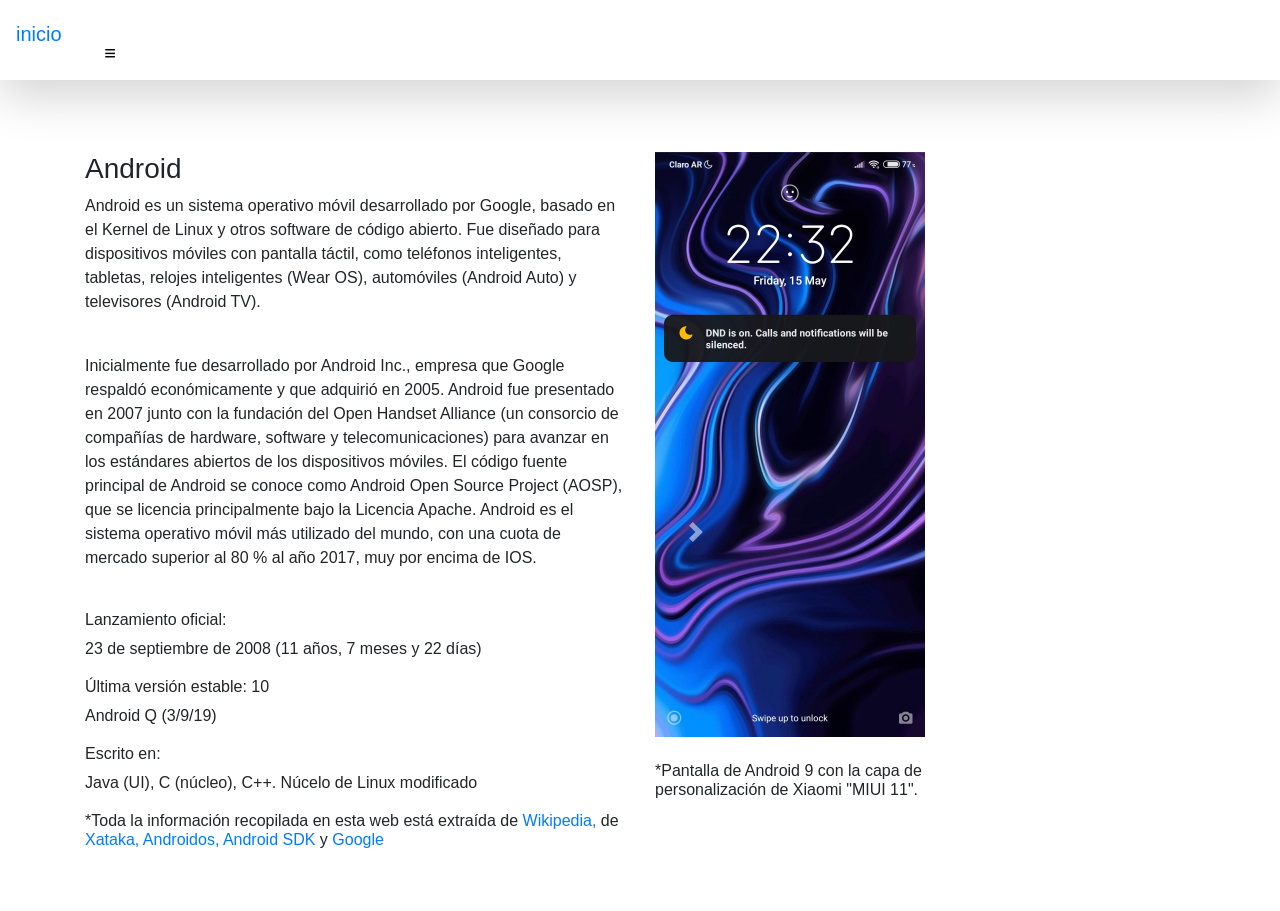
==== 1) index.html @ 7a4e1cb6 "Android" ====
<!DOCTYPE html>
<html lang="en">
<head>
  <title>Inicio</title>
  <meta charset="utf-8">
  <meta name="viewport" content="width=device-width, initial-scale=1">
  <link rel="stylesheet" href="css/bootstrap.css">
  <link rel="stylesheet" type="text/css" href="style.css">
  <script src="js/jquery.js"></script>
  <script src="js/popper.js"></script>
  <script src="js/bootstrap.js"></script>
</head>
<body>

  <div class="shadow-lg p-3 mb-5" class="navbar navbar-expand-md bg-dark navbar-dark">  
  <h6><a class="navbar-brand" href="../Lopez Tomas TP5 Bootstrap Grupo A 7mo 2da/1) index.html" style="color:light blue">inicio</a>
  <button class="navbar-toggler" type="button" data-toggle="collapse" data-target="#collapsibleNavbar" >
    <span class="navbar-toggler-icon">­<h5>≡</h5></span> 
  </button>
  <div class="collapse navbar-collapse" id="collapsibleNavbar">
    <ul class="navbar-nav">
      <li class="nav-item">
        <a class="nav-link" href="../Lopez Tomas TP5 Bootstrap Grupo A 7mo 2da/2) Historia.html">Adquisición por parte de Google</a>
      </li>
      <li class="nav-item">
        <a class="nav-link" href="../Lopez Tomas TP5 Bootstrap Grupo A 7mo 2da/3) Seguridad.html">Filtraciones masivas en 2013 y 2014. ¿Cambió algo en 2020?</a>
      </li>  
      <li class="nav-item">
        <a class="nav-link" href="../Lopez Tomas TP5 Bootstrap Grupo A 7mo 2da/4) Caracteristicas.html">Caracteristicas y curiosidades</a>
      </li>     
        <li class="nav-item">
        <a class="nav-link" href="../Lopez Tomas TP5 Bootstrap Grupo A 7mo 2da/5) Diseño.html">Diseño</a>
      </li>
      <li class="nav-item">
        <a class="nav-link" href="../Lopez Tomas TP5 Bootstrap Grupo A 7mo 2da/6) Arquitectura.html">Arquitectura</a>
      </li>    
      <li class="nav-item">
        <a class="nav-link" href="../Lopez Tomas TP5 Bootstrap Grupo A 7mo 2da/7) SDK.html">Desarrolla una app con Android SDK</a>
      </li>
      <li class="nav-item">
        <a class="nav-link" href="../Lopez Tomas TP5 Bootstrap Grupo A 7mo 2da/8) Publicar una App.html">Publicar una App</a>
      </li>
      <li class="nav-item">
        <a class="nav-link" href="../Lopez Tomas TP5 Bootstrap Grupo A 7mo 2da/9) Google Play.html">Google Play</a>
      </li> 
      <li class="nav-item">
        <a class="nav-link" href="../Lopez Tomas TP5 Bootstrap Grupo A 7mo 2da/10) Versiones.html">¿Fin de Android? 2020 y nuevos lanzamientos</a>
      </li>
            <li class="nav-item">
        <a class="nav-link" href="../Lopez Tomas TP5 Bootstrap Grupo A 7mo 2da/11) 5G.html">Por culpa del 5G todo será más caro
    </a>
    </ul>
    </h6>
  </div>  
  </div>
<br>

    <div class="container">
  <div class="row">
    <div class="col-sm">
      <h3>Android</h3>
    <p>Android es un sistema operativo móvil desarrollado por Google, basado en el Kernel de Linux y otros software de código abierto. Fue diseñado para dispositivos móviles con pantalla táctil, como teléfonos inteligentes, tabletas, relojes inteligentes (Wear OS), automóviles (Android Auto) y televisores (Android TV).
    </p><br>
    Inicialmente fue desarrollado por Android Inc., empresa que Google respaldó económicamente y que adquirió en 2005. Android fue presentado en 2007 junto con la fundación del Open Handset Alliance (un consorcio de compañías de hardware, software y telecomunicaciones) para avanzar en los estándares abiertos de los dispositivos móviles. El código fuente principal de Android se conoce como Android Open Source Project (AOSP), que se licencia principalmente bajo la Licencia Apache. Android es el sistema operativo móvil más utilizado del mundo, con una cuota de mercado superior al 80 % al año 2017, muy por encima de IOS.
    <p><br></p>
    <p><h6>Lanzamiento oficial:</h6>
    23 de septiembre de 2008 (11 años, 7 meses y 22 días)</p>
    <p><h6>Última versión estable: 10</h6>
    Android Q (3/9/19)</p>
    <p><h6>Escrito en:</h6>
      Java (UI), C (núcleo), C++. Núcelo de Linux modificado</p>
      <p><h6>*Toda la información recopilada en esta web está extraída de <a href="https://es.wikipedia.org/wiki/Android">Wikipedia, </a>de <a href="https://www.xatakandroid.com/sistema-operativo/android-10-actualiza-sus-ajustes-privacidad-ahora-permite-borrar-datos-sus-sugerencias-inteligentes"> Xataka, </a><a href="https://androidos.readthedocs.io/en/latest/data/caracteristicas/">Androidos,</a></a> <a href="https://developer.android.com/studio">Android SDK </a></a> y <a href="https://support.google.com/googleplay/android-developer/answer/113469?hl=es-419">Google</a></h6></p>
    </div>
    <div class="col-sm">
      <div id="carouselExampleIndicators" class="carousel slide" data-ride="carousel">
  <div class="carousel-inner">
    <div class="carousel-item active">
      <img src="Android 9 (MIUI 11) pbloqueo 0.jpg" class="d-block w-50" alt="Android 9 (MIUI 11) pantalla principal">
    </div>
    <div class="carousel-item">
      <img src="Android 9 (MIUI 11) 0.jpg" class="d-block w-50" alt="Android 9 (MIUI 11) segunda pantalla">
    </div>
    <div class="carousel-item">
      <img src="Android 9 (MIUI 11) 1.jpg" class="d-block w-50" alt="Android 9 (MIUI 11) tercera pantalla">
    </div>
        <div class="carousel-item">
      <img src="Android 9 (MIUI 11) 2.jpg" class="d-block w-50" alt="Android 9 (MIUI 11) tercera pantalla">
    </div>
  </div>
  <a class="carousel-control-prev" href="#carouselExampleIndicators" role="button" data-slide="next">
    <span class="carousel-control-next-icon" aria-hidden="true"></span>
    <span class="sr-only">Anterior</span>
  </a><br>
  <h6><p>*Pantalla de Android 9 con la capa de <br>
      personalización de Xiaomi "MIUI 11".</h6>
<br><br><br><br>

</body>
</html>
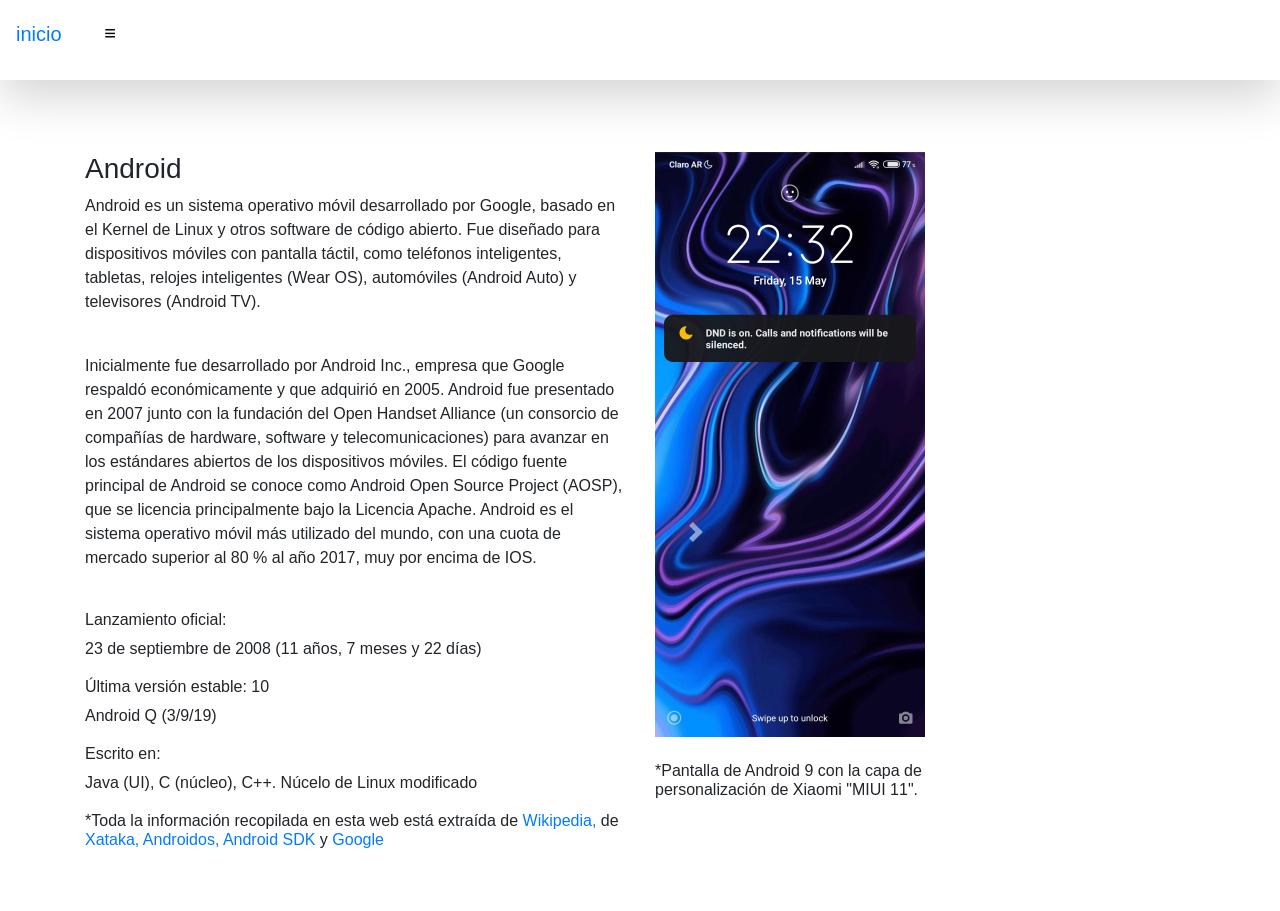
==== commit 2bdceae6: "Update 1) index.html" ====
--- a/1) index.html
+++ b/1) index.html
@@ -5,49 +5,47 @@
   <meta charset="utf-8">
   <meta name="viewport" content="width=device-width, initial-scale=1">
   <link rel="stylesheet" href="css/bootstrap.css">
-  <link rel="stylesheet" type="text/css" href="style.css">
   <script src="js/jquery.js"></script>
   <script src="js/popper.js"></script>
   <script src="js/bootstrap.js"></script>
 </head>
 <body>
-
-  <div class="shadow-lg p-3 mb-5" class="navbar navbar-expand-md bg-dark navbar-dark">  
-  <h6><a class="navbar-brand" href="../Lopez Tomas TP5 Bootstrap Grupo A 7mo 2da/1) index.html" style="color:light blue">inicio</a>
+<div class="shadow-lg p-3 mb-5" class="navbar navbar-expand-md bg-dark navbar-dark">  
+  <h6><a class="navbar-brand" href="1) index.html" style="color:light blue">inicio</a>
   <button class="navbar-toggler" type="button" data-toggle="collapse" data-target="#collapsibleNavbar" >
-    <span class="navbar-toggler-icon">­<h5>≡</h5></span> 
+    <span class="navbar-toggler-icon"><h5>≡</h5></span> 
   </button>
   <div class="collapse navbar-collapse" id="collapsibleNavbar">
     <ul class="navbar-nav">
       <li class="nav-item">
-        <a class="nav-link" href="../Lopez Tomas TP5 Bootstrap Grupo A 7mo 2da/2) Historia.html">Adquisición por parte de Google</a>
+        <a class="nav-link" href="2) Historia.html">Adquisición por parte de Google</a>
       </li>
       <li class="nav-item">
-        <a class="nav-link" href="../Lopez Tomas TP5 Bootstrap Grupo A 7mo 2da/3) Seguridad.html">Filtraciones masivas en 2013 y 2014. ¿Cambió algo en 2020?</a>
+        <a class="nav-link" href="3) Seguridad.html">Filtraciones masivas en 2013 y 2014. ¿Cambió algo en 2020?</a>
       </li>  
       <li class="nav-item">
-        <a class="nav-link" href="../Lopez Tomas TP5 Bootstrap Grupo A 7mo 2da/4) Caracteristicas.html">Caracteristicas y curiosidades</a>
+        <a class="nav-link" href="4) Caracteristicas.html">Caracteristicas y curiosidades</a>
       </li>     
         <li class="nav-item">
-        <a class="nav-link" href="../Lopez Tomas TP5 Bootstrap Grupo A 7mo 2da/5) Diseño.html">Diseño</a>
+        <a class="nav-link" href="5) Diseño.html">Diseño</a>
       </li>
       <li class="nav-item">
-        <a class="nav-link" href="../Lopez Tomas TP5 Bootstrap Grupo A 7mo 2da/6) Arquitectura.html">Arquitectura</a>
+        <a class="nav-link" href="6) Arquitectura.html">Arquitectura</a>
       </li>    
       <li class="nav-item">
-        <a class="nav-link" href="../Lopez Tomas TP5 Bootstrap Grupo A 7mo 2da/7) SDK.html">Desarrolla una app con Android SDK</a>
+        <a class="nav-link" href="7) SDK.html">Desarrolla una app con Android SDK</a>
       </li>
       <li class="nav-item">
-        <a class="nav-link" href="../Lopez Tomas TP5 Bootstrap Grupo A 7mo 2da/8) Publicar una App.html">Publicar una App</a>
+        <a class="nav-link" href="8) Publicar una App.html">Publicar una App</a>
       </li>
       <li class="nav-item">
-        <a class="nav-link" href="../Lopez Tomas TP5 Bootstrap Grupo A 7mo 2da/9) Google Play.html">Google Play</a>
+        <a class="nav-link" href="9) Google Play.html">Google Play</a>
       </li> 
       <li class="nav-item">
-        <a class="nav-link" href="../Lopez Tomas TP5 Bootstrap Grupo A 7mo 2da/10) Versiones.html">¿Fin de Android? 2020 y nuevos lanzamientos</a>
+        <a class="nav-link" href="10) Versiones.html">¿Fin de Android? 2020 y nuevos lanzamientos</a>
       </li>
             <li class="nav-item">
-        <a class="nav-link" href="../Lopez Tomas TP5 Bootstrap Grupo A 7mo 2da/11) 5G.html">Por culpa del 5G todo será más caro
+        <a class="nav-link" href="11) 5G.html">Por culpa del 5G todo será más caro
     </a>
     </ul>
     </h6>
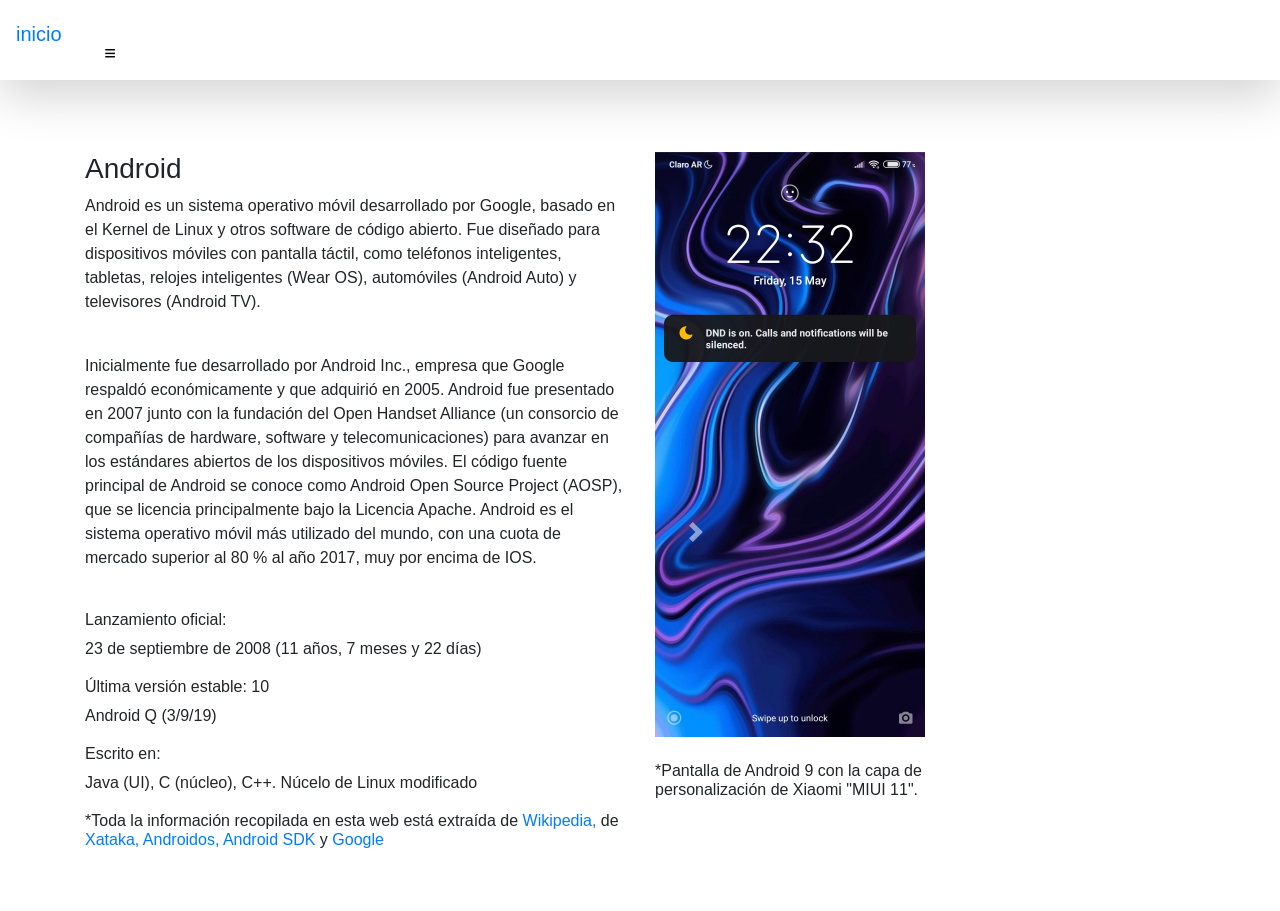
==== commit 5b6f235f: "Add files via upload" ====
--- a/1) index.html
+++ b/1) index.html
@@ -1,99 +1,104 @@
-<!DOCTYPE html>
-<html lang="en">
-<head>
-  <title>Inicio</title>
-  <meta charset="utf-8">
-  <meta name="viewport" content="width=device-width, initial-scale=1">
-  <link rel="stylesheet" href="css/bootstrap.css">
-  <script src="js/jquery.js"></script>
-  <script src="js/popper.js"></script>
-  <script src="js/bootstrap.js"></script>
-</head>
-<body>
-<div class="shadow-lg p-3 mb-5" class="navbar navbar-expand-md bg-dark navbar-dark">  
-  <h6><a class="navbar-brand" href="1) index.html" style="color:light blue">inicio</a>
-  <button class="navbar-toggler" type="button" data-toggle="collapse" data-target="#collapsibleNavbar" >
-    <span class="navbar-toggler-icon"><h5>≡</h5></span> 
-  </button>
-  <div class="collapse navbar-collapse" id="collapsibleNavbar">
-    <ul class="navbar-nav">
-      <li class="nav-item">
-        <a class="nav-link" href="2) Historia.html">Adquisición por parte de Google</a>
-      </li>
-      <li class="nav-item">
-        <a class="nav-link" href="3) Seguridad.html">Filtraciones masivas en 2013 y 2014. ¿Cambió algo en 2020?</a>
-      </li>  
-      <li class="nav-item">
-        <a class="nav-link" href="4) Caracteristicas.html">Caracteristicas y curiosidades</a>
-      </li>     
-        <li class="nav-item">
-        <a class="nav-link" href="5) Diseño.html">Diseño</a>
-      </li>
-      <li class="nav-item">
-        <a class="nav-link" href="6) Arquitectura.html">Arquitectura</a>
-      </li>    
-      <li class="nav-item">
-        <a class="nav-link" href="7) SDK.html">Desarrolla una app con Android SDK</a>
-      </li>
-      <li class="nav-item">
-        <a class="nav-link" href="8) Publicar una App.html">Publicar una App</a>
-      </li>
-      <li class="nav-item">
-        <a class="nav-link" href="9) Google Play.html">Google Play</a>
-      </li> 
-      <li class="nav-item">
-        <a class="nav-link" href="10) Versiones.html">¿Fin de Android? 2020 y nuevos lanzamientos</a>
-      </li>
-            <li class="nav-item">
-        <a class="nav-link" href="11) 5G.html">Por culpa del 5G todo será más caro
-    </a>
-    </ul>
-    </h6>
-  </div>  
-  </div>
-<br>
-
-    <div class="container">
-  <div class="row">
-    <div class="col-sm">
-      <h3>Android</h3>
-    <p>Android es un sistema operativo móvil desarrollado por Google, basado en el Kernel de Linux y otros software de código abierto. Fue diseñado para dispositivos móviles con pantalla táctil, como teléfonos inteligentes, tabletas, relojes inteligentes (Wear OS), automóviles (Android Auto) y televisores (Android TV).
-    </p><br>
-    Inicialmente fue desarrollado por Android Inc., empresa que Google respaldó económicamente y que adquirió en 2005. Android fue presentado en 2007 junto con la fundación del Open Handset Alliance (un consorcio de compañías de hardware, software y telecomunicaciones) para avanzar en los estándares abiertos de los dispositivos móviles. El código fuente principal de Android se conoce como Android Open Source Project (AOSP), que se licencia principalmente bajo la Licencia Apache. Android es el sistema operativo móvil más utilizado del mundo, con una cuota de mercado superior al 80 % al año 2017, muy por encima de IOS.
-    <p><br></p>
-    <p><h6>Lanzamiento oficial:</h6>
-    23 de septiembre de 2008 (11 años, 7 meses y 22 días)</p>
-    <p><h6>Última versión estable: 10</h6>
-    Android Q (3/9/19)</p>
-    <p><h6>Escrito en:</h6>
-      Java (UI), C (núcleo), C++. Núcelo de Linux modificado</p>
-      <p><h6>*Toda la información recopilada en esta web está extraída de <a href="https://es.wikipedia.org/wiki/Android">Wikipedia, </a>de <a href="https://www.xatakandroid.com/sistema-operativo/android-10-actualiza-sus-ajustes-privacidad-ahora-permite-borrar-datos-sus-sugerencias-inteligentes"> Xataka, </a><a href="https://androidos.readthedocs.io/en/latest/data/caracteristicas/">Androidos,</a></a> <a href="https://developer.android.com/studio">Android SDK </a></a> y <a href="https://support.google.com/googleplay/android-developer/answer/113469?hl=es-419">Google</a></h6></p>
-    </div>
-    <div class="col-sm">
-      <div id="carouselExampleIndicators" class="carousel slide" data-ride="carousel">
-  <div class="carousel-inner">
-    <div class="carousel-item active">
-      <img src="Android 9 (MIUI 11) pbloqueo 0.jpg" class="d-block w-50" alt="Android 9 (MIUI 11) pantalla principal">
-    </div>
-    <div class="carousel-item">
-      <img src="Android 9 (MIUI 11) 0.jpg" class="d-block w-50" alt="Android 9 (MIUI 11) segunda pantalla">
-    </div>
-    <div class="carousel-item">
-      <img src="Android 9 (MIUI 11) 1.jpg" class="d-block w-50" alt="Android 9 (MIUI 11) tercera pantalla">
-    </div>
-        <div class="carousel-item">
-      <img src="Android 9 (MIUI 11) 2.jpg" class="d-block w-50" alt="Android 9 (MIUI 11) tercera pantalla">
-    </div>
-  </div>
-  <a class="carousel-control-prev" href="#carouselExampleIndicators" role="button" data-slide="next">
-    <span class="carousel-control-next-icon" aria-hidden="true"></span>
-    <span class="sr-only">Anterior</span>
-  </a><br>
-  <h6><p>*Pantalla de Android 9 con la capa de <br>
-      personalización de Xiaomi "MIUI 11".</h6>
-<br><br><br><br>
-
-</body>
-</html>
-
-
+<!DOCTYPE html>
+<html lang="en">
+<head>
+  <title>Inicio</title>
+  <meta charset="utf-8">
+  <meta name="viewport" content="width=device-width, initial-scale=1">
+  <link rel="stylesheet" href="css/bootstrap.css">
+  <link rel="stylesheet" type="text/css" href="style.css">
+  <script src="js/jquery.js"></script>
+  <script src="js/popper.js"></script>
+  <script src="js/bootstrap.js"></script>
+</head>
+<body>
+
+  <div class="shadow-lg p-3 mb-5" class="navbar navbar-expand-md bg-dark navbar-dark">  
+    <h6><a class="navbar-brand" href="1) index.html" style="color:light blue">inicio</a>
+    <button class="navbar-toggler" type="button" data-toggle="collapse" data-target="#collapsibleNavbar" >
+      <span class="navbar-toggler-icon">­<h5>≡</h5></span> 
+    </button>
+    <div class="collapse navbar-collapse" id="collapsibleNavbar">
+      <ul class="navbar-nav">
+        <li class="nav-item">
+          <a class="nav-link" href="2) Historia.html">Adquisición por parte de Google</a>
+        </li>
+        <li class="nav-item">
+          <a class="nav-link" href="3) Seguridad.html">Filtraciones masivas en 2013 y 2014. ¿Cambió algo en 2020?</a>
+        </li>  
+        <li class="nav-item">
+          <a class="nav-link" href="4) Caracteristicas.html">Caracteristicas y curiosidades</a>
+        </li>     
+          <li class="nav-item">
+          <a class="nav-link" href="5) Diseño.html">Diseño</a>
+        </li>
+        <li class="nav-item">
+          <a class="nav-link" href="6) Arquitectura.html">Arquitectura</a>
+        </li>    
+        <li class="nav-item">
+          <a class="nav-link" href="7) SDK.html">Desarrolla una app con Android SDK</a>
+        </li>
+        <li class="nav-item">
+          <a class="nav-link" href="8) Publicar una App.html">Publicar una App</a>
+        </li>
+        <li class="nav-item">
+          <a class="nav-link" href="9) Google Play.html">Google Play</a>
+        </li> 
+        <li class="nav-item">
+          <a class="nav-link" href="10) Versiones.html">¿Fin de Android? 2020 y nuevos lanzamientos</a>
+        </li>
+              <li class="nav-item">
+          <a class="nav-link" href="11) 5G.html">Por culpa del 5G todo será más caro
+      </a>
+      <li class="nav-item">
+        <a class="nav-link" href="Test.html">Evalúa tus conocimientos :)
+        </a>
+      </ul>
+      </h6>
+    </div>  
+    </div>
+<br>
+
+    <div class="container">
+  <div class="row">
+    <div class="col-sm">
+      <h3>Android</h3>
+    <p>Android es un sistema operativo móvil desarrollado por Google, basado en el Kernel de Linux y otros software de código abierto. Fue diseñado para dispositivos móviles con pantalla táctil, como teléfonos inteligentes, tabletas, relojes inteligentes (Wear OS), automóviles (Android Auto) y televisores (Android TV).
+    </p><br>
+    Inicialmente fue desarrollado por Android Inc., empresa que Google respaldó económicamente y que adquirió en 2005. Android fue presentado en 2007 junto con la fundación del Open Handset Alliance (un consorcio de compañías de hardware, software y telecomunicaciones) para avanzar en los estándares abiertos de los dispositivos móviles. El código fuente principal de Android se conoce como Android Open Source Project (AOSP), que se licencia principalmente bajo la Licencia Apache. Android es el sistema operativo móvil más utilizado del mundo, con una cuota de mercado superior al 80 % al año 2017, muy por encima de IOS.
+    <p><br></p>
+    <p><h6>Lanzamiento oficial:</h6>
+    23 de septiembre de 2008 (11 años, 7 meses y 22 días)</p>
+    <p><h6>Última versión estable: 10</h6>
+    Android Q (3/9/19)</p>
+    <p><h6>Escrito en:</h6>
+      Java (UI), C (núcleo), C++. Núcelo de Linux modificado</p>
+      <p><h6>*Toda la información recopilada en esta web está extraída de <a href="https://es.wikipedia.org/wiki/Android">Wikipedia, </a>de <a href="https://www.xatakandroid.com/sistema-operativo/android-10-actualiza-sus-ajustes-privacidad-ahora-permite-borrar-datos-sus-sugerencias-inteligentes"> Xataka, </a><a href="https://androidos.readthedocs.io/en/latest/data/caracteristicas/">Androidos,</a></a> <a href="https://developer.android.com/studio">Android SDK </a></a> y <a href="https://support.google.com/googleplay/android-developer/answer/113469?hl=es-419">Google</a></h6></p>
+    </div>
+    <div class="col-sm">
+      <div id="carouselExampleIndicators" class="carousel slide" data-ride="carousel">
+  <div class="carousel-inner">
+    <div class="carousel-item active">
+      <img src="Android 9 (MIUI 11) pbloqueo 0.jpg" class="d-block w-50" alt="Android 9 (MIUI 11) pantalla principal">
+    </div>
+    <div class="carousel-item">
+      <img src="Android 9 (MIUI 11) 0.jpg" class="d-block w-50" alt="Android 9 (MIUI 11) segunda pantalla">
+    </div>
+    <div class="carousel-item">
+      <img src="Android 9 (MIUI 11) 1.jpg" class="d-block w-50" alt="Android 9 (MIUI 11) tercera pantalla">
+    </div>
+        <div class="carousel-item">
+      <img src="Android 9 (MIUI 11) 2.jpg" class="d-block w-50" alt="Android 9 (MIUI 11) tercera pantalla">
+    </div>
+  </div>
+  <a class="carousel-control-prev" href="#carouselExampleIndicators" role="button" data-slide="next">
+    <span class="carousel-control-next-icon" aria-hidden="true"></span>
+    <span class="sr-only">Anterior</span>
+  </a><br>
+  <h6><p>*Pantalla de Android 9 con la capa de <br>
+      personalización de Xiaomi "MIUI 11".</h6>
+<br><br><br><br>
+
+</body>
+</html>
+
+
